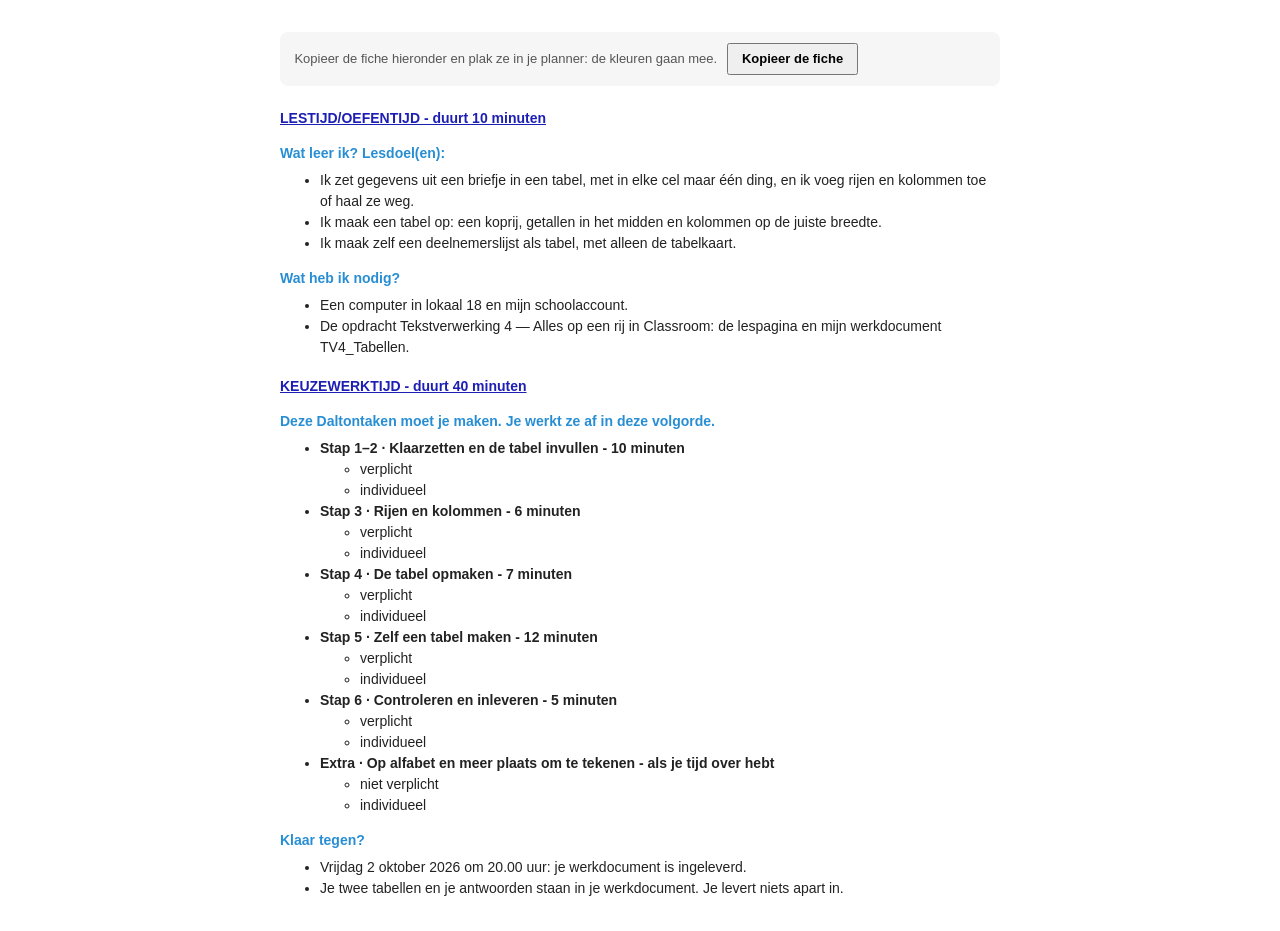
==== dalton-lesfiche.html @ 2db08ed3 "Les 05 (ORLO): lesplanner 2.1 — lokaal 18, keuzewerktijd, Dalton-fiche in kleur Op vraag van Jonas (" ====
<!DOCTYPE html>
<html lang="nl-BE">
<head>
<meta charset="UTF-8">
<meta name="viewport" content="width=device-width, initial-scale=1">
<title>Dalton-lesfiche · ORLO · Les 05 — Alles op een rij</title>
<!--
  Dalton-lesfiche voor de leerlingen, in de kleurcode van het Dalton-sjabloon:
    tijdsblokken  #1D1FB4  vet + onderlijnd
    tussenkoppen  #288ED4  vet
    tekst         #222222  (taaktitels vet)
  De opmaak staat INLINE, zodat ze meekomt als je kopieert en plakt in je planner.
  Keuzewerktijd = 50 minuten - instructietijd. De minuten per taak = die van dia 7.
-->
<style>
  body { margin: 2rem auto; max-width: 720px; padding: 0 1rem; background: #fff; }
  .uitleg { font: 13px/1.5 Arial, sans-serif; color: #555; background: #f6f6f6; border-radius: 8px; padding: .7rem .9rem; margin-bottom: 1.4rem; }
  .uitleg button { font: inherit; font-weight: bold; margin-left: .4rem; padding: .25rem .8rem; cursor: pointer; }
</style>
</head>
<body>

<p class="uitleg">Kopieer de fiche hieronder en plak ze in je planner: de kleuren gaan mee.
  <button type="button" id="kopieer">Kopieer de fiche</button> <span id="gemeld"></span></p>

<div id="fiche" style="font-family: 'Open Sans', Arial, sans-serif; font-size: 14px; line-height: 1.5; color: #222222;">
  <p style="margin: 0 0 14px;"><span style="color: #1D1FB4; font-weight: bold; text-decoration: underline;">LESTIJD/OEFENTIJD - duurt 10 minuten</span></p>

  <p style="margin: 0 0 6px; color: #288ED4; font-weight: bold;">Wat leer ik? Lesdoel(en):</p>
  <ul style="margin: 0 0 14px; list-style-type: disc;">
    <li>Ik zet gegevens uit een briefje in een tabel, met in elke cel maar één ding, en ik voeg rijen en kolommen toe of haal ze weg.</li>
    <li>Ik maak een tabel op: een koprij, getallen in het midden en kolommen op de juiste breedte.</li>
    <li>Ik maak zelf een deelnemerslijst als tabel, met alleen de tabelkaart.</li>
  </ul>

  <p style="margin: 0 0 6px; color: #288ED4; font-weight: bold;">Wat heb ik nodig?</p>
  <ul style="margin: 0 0 18px; list-style-type: disc;">
    <li>Een computer in lokaal 18 en mijn schoolaccount.</li>
    <li>De opdracht Tekstverwerking 4 — Alles op een rij in Classroom: de lespagina en mijn werkdocument TV4_Tabellen.</li>
  </ul>

  <p style="margin: 0 0 14px;"><span style="color: #1D1FB4; font-weight: bold; text-decoration: underline;">KEUZEWERKTIJD - duurt 40 minuten</span></p>

  <p style="margin: 0 0 6px; color: #288ED4; font-weight: bold;">Deze Daltontaken moet je maken. Je werkt ze af in deze volgorde.</p>
  <ul style="margin: 0 0 14px; list-style-type: disc;">
    <li><strong>Stap 1–2 · Klaarzetten en de tabel invullen - 10 minuten</strong>
      <ul style="list-style-type: circle;"><li>verplicht</li><li>individueel</li></ul></li>
    <li><strong>Stap 3 · Rijen en kolommen - 6 minuten</strong>
      <ul style="list-style-type: circle;"><li>verplicht</li><li>individueel</li></ul></li>
    <li><strong>Stap 4 · De tabel opmaken - 7 minuten</strong>
      <ul style="list-style-type: circle;"><li>verplicht</li><li>individueel</li></ul></li>
    <li><strong>Stap 5 · Zelf een tabel maken - 12 minuten</strong>
      <ul style="list-style-type: circle;"><li>verplicht</li><li>individueel</li></ul></li>
    <li><strong>Stap 6 · Controleren en inleveren - 5 minuten</strong>
      <ul style="list-style-type: circle;"><li>verplicht</li><li>individueel</li></ul></li>
    <li><strong>Extra · Op alfabet en meer plaats om te tekenen - als je tijd over hebt</strong>
      <ul style="list-style-type: circle;"><li>niet verplicht</li><li>individueel</li></ul></li>
  </ul>

  <p style="margin: 0 0 6px; color: #288ED4; font-weight: bold;">Klaar tegen?</p>
  <ul style="margin: 0; list-style-type: disc;">
    <li>Vrijdag 2 oktober 2026 om 20.00 uur: je werkdocument is ingeleverd.</li>
    <li>Je twee tabellen en je antwoorden staan in je werkdocument. Je levert niets apart in.</li>
  </ul>
</div>

<script>
  // Kopieert de fiche MET opmaak (kleuren, vet, onderlijnd) naar het klembord.
  // 1) moderne klembordfunctie met HTML, 2) oudere manier, 3) anders: fiche selecteren.
  var knop = document.getElementById('kopieer'), melding = document.getElementById('gemeld');
  var fiche = document.getElementById('fiche');
  function selecteer() {
    var bereik = document.createRange(); bereik.selectNodeContents(fiche);
    var sel = window.getSelection(); sel.removeAllRanges(); sel.addRange(bereik);
  }
  function oudeManier() {
    selecteer();
    var gelukt = false;
    try { gelukt = document.execCommand('copy'); } catch (e) { gelukt = false; }
    melding.textContent = gelukt ? 'Gekopieerd. Plak het in je planner.'
                                 : 'De fiche is geselecteerd: druk nu op Cmd + C (of Ctrl + C).';
  }
  knop.addEventListener('click', function () {
    if (navigator.clipboard && window.ClipboardItem) {
      var item = new ClipboardItem({
        'text/html': new Blob([fiche.outerHTML], { type: 'text/html' }),
        'text/plain': new Blob([fiche.innerText], { type: 'text/plain' })
      });
      navigator.clipboard.write([item]).then(function () {
        melding.textContent = 'Gekopieerd. Plak het in je planner.';
      }, oudeManier);
    } else {
      oudeManier();
    }
  });
</script>
</body>
</html>
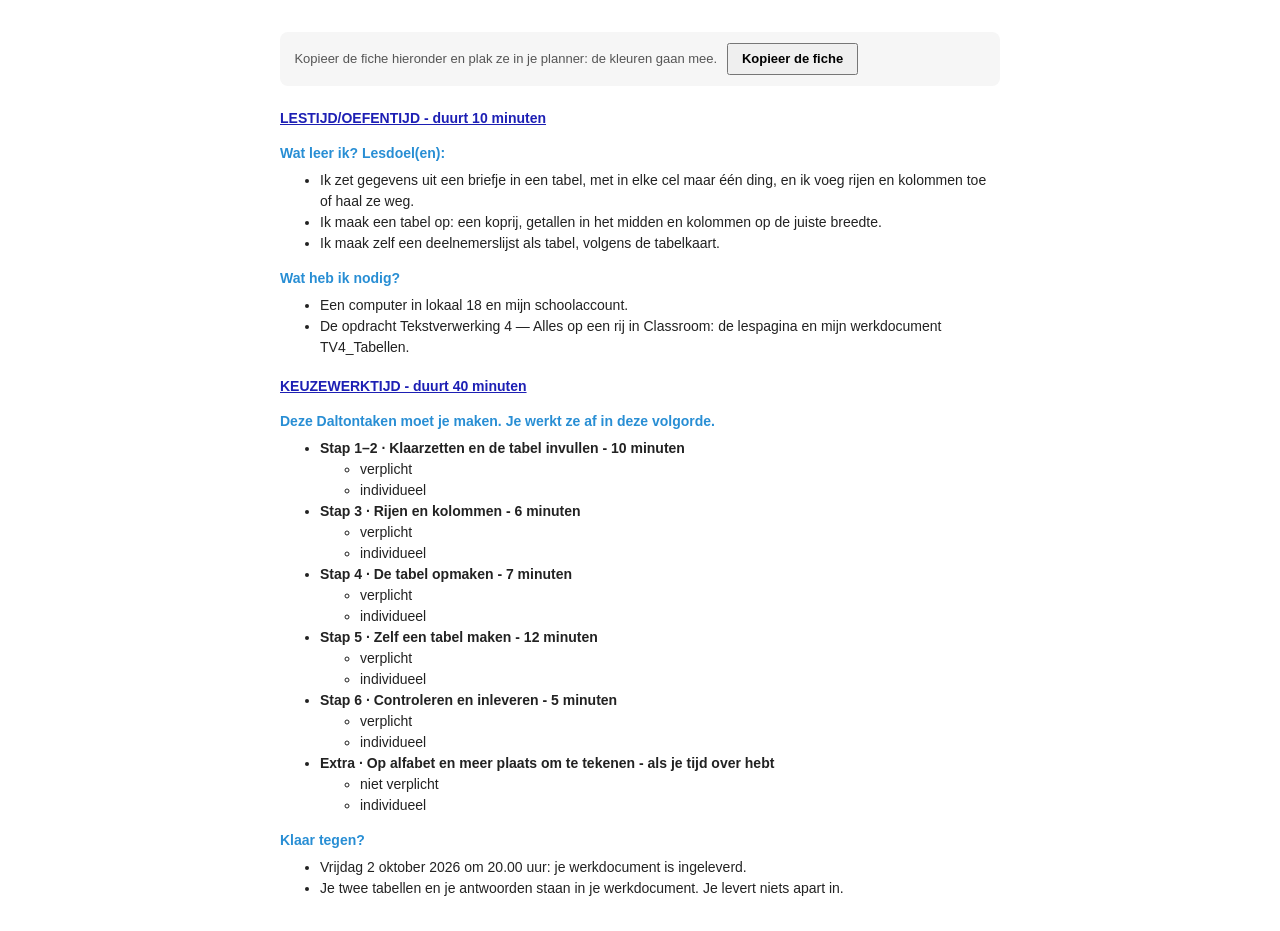
==== commit 4a4d8b59: "Stap 4: schermafbeelding Achtergrondkleur; stap 5 stap voor stap - Stap 4: jouw schermafbeelding van" ====
--- a/dalton-lesfiche.html
+++ b/dalton-lesfiche.html
@@ -30,7 +30,7 @@
   <ul style="margin: 0 0 14px; list-style-type: disc;">
     <li>Ik zet gegevens uit een briefje in een tabel, met in elke cel maar één ding, en ik voeg rijen en kolommen toe of haal ze weg.</li>
     <li>Ik maak een tabel op: een koprij, getallen in het midden en kolommen op de juiste breedte.</li>
-    <li>Ik maak zelf een deelnemerslijst als tabel, met alleen de tabelkaart.</li>
+    <li>Ik maak zelf een deelnemerslijst als tabel, volgens de tabelkaart.</li>
   </ul>
 
   <p style="margin: 0 0 6px; color: #288ED4; font-weight: bold;">Wat heb ik nodig?</p>
